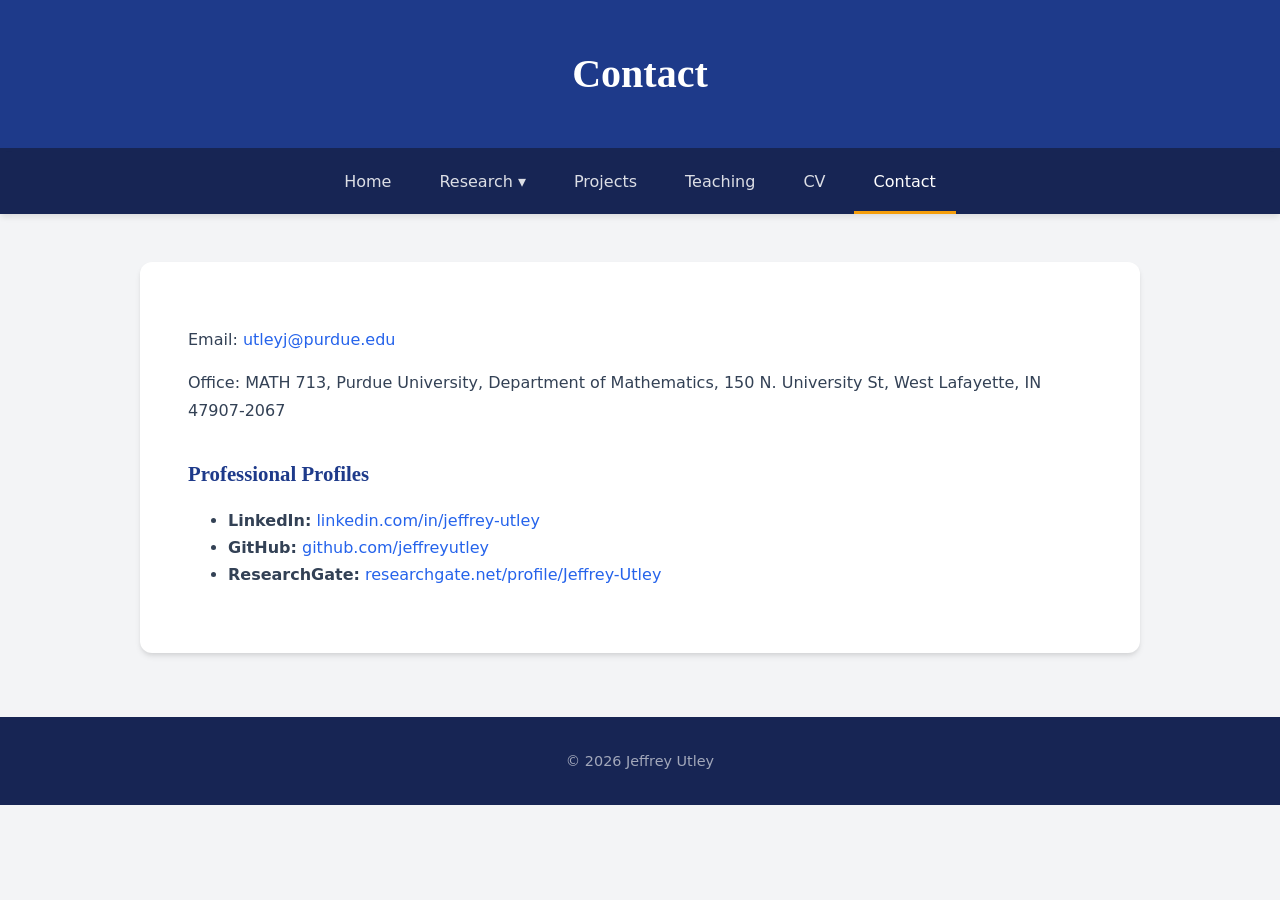
==== contact.html @ 0738dbb7 "Initial website commit" ====
<!DOCTYPE html>
<html lang="en">
<head>
  <meta charset="UTF-8">
  <meta name="viewport" content="width=device-width, initial-scale=1.0">
  <title>Contact</title>
  <link rel="stylesheet" href="style.css">

</head>
<body>
  <header>
    <h1>Contact</h1>
    
  </header>
  
<nav>
  <a href="index.html">Home</a>
  <div class="dropdown">
    <button class="dropbtn" aria-haspopup="true" aria-expanded="false">Research ▾</button>
    <div class="dropdown-content" role="menu">
      <a role="menuitem" href="research/overview.html">Overview</a>
      <a role="menuitem" href="research/publications.html">Publications</a>
      <a role="menuitem" href="research/presentations.html">Presentations</a>
    </div>
  </div>
  <a href="projects.html">Projects</a>
  <a href="teaching.html">Teaching</a>
  <a href="cv.html">CV</a>
  <a href="contact.html" class="active">Contact</a>
</nav>

  <div class="container">
    
<p>Email: <a href="mailto:utleyj@purdue.edu">utleyj@purdue.edu</a></p>
<p>Office: MATH 713, Purdue University, Department of Mathematics, 150 N. University St, West Lafayette, IN 47907-2067</p>

<h3>Professional Profiles</h3>
<ul>
  <li><strong>LinkedIn:</strong> <a href="https://linkedin.com/in/jeffrey-utley" target="_blank" rel="noopener noreferrer">linkedin.com/in/jeffrey-utley</a></li>
  <li><strong>GitHub:</strong> <a href="https://github.com/jeffreyutley" target="_blank" rel="noopener noreferrer">github.com/jeffreyutley</a></li>
  <li><strong>ResearchGate:</strong> <a href="https://www.researchgate.net/profile/Jeffrey-Utley" target="_blank" rel="noopener noreferrer">researchgate.net/profile/Jeffrey-Utley</a></li>
</ul>

  </div>
  <footer>&copy; 2026 Jeffrey Utley</footer>
  
<script src="script.js"></script>

</body>
</html>
---- style.css ----
:root {
  --bg: #f3f4f6;          /* Light gray/blue tint background */
  --text: #334155;        /* Slate gray for better readability */
  --heading: #0f172a;     /* Near black for headings */
  --brand: #1e3a8a;       /* Deep Academic Blue */
  --brand-dark: #172554;  /* Darker Navy for Nav/Footer */
  --accent: #f59e0b;      /* Amber/Gold for subtle highlights */
  --white: #ffffff;
  --link: #2563eb;        /* Standard accessible blue for links */
}

* { box-sizing: border-box; }

body {
  margin: 0;
  font-family: 'Segoe UI', system-ui, -apple-system, sans-serif;
  color: var(--text);
  background: var(--bg);
  line-height: 1.7;
}

/* Header */
header {
  background: var(--brand);
  color: var(--white);
  padding: 2.5rem 1rem;
  text-align: center;
  border-bottom: 4px solid var(--brand-dark);
}
header h1 { margin: 0; font-size: 2.5rem; font-weight: 700; color: var(--white); }
header p { margin: 0.5rem 0 0; opacity: 0.9; font-size: 1.1rem; }

/* Navigation */
nav {
  background: var(--brand-dark);
  display: flex;
  align-items: center;
  justify-content: center;
  gap: 0.5rem;
  position: sticky;
  top: 0;
  z-index: 1000;
  box-shadow: 0 4px 6px -1px rgba(0,0,0,0.1);
}

nav a, nav button {
  color: rgba(255,255,255,0.85);
  text-decoration: none;
  padding: 1rem 1.25rem;
  border: 0;
  background: transparent;
  font: inherit;
  cursor: pointer;
  font-weight: 500;
  transition: all 0.2s ease;
  border-bottom: 3px solid transparent;
}

nav a:hover, nav button:hover, nav a:focus-visible, nav button:focus-visible {
  background: rgba(255,255,255,0.1);
  color: var(--white);
  outline: none;
}

nav a.active, nav button.active {
  color: var(--white);
  border-bottom-color: var(--accent);
}

/* Dropdown */
.dropdown { position: relative; }
.dropdown-content {
  position: absolute;
  top: 100%;
  left: 0;
  min-width: 220px;
  background: var(--white);
  color: var(--text);
  border: 1px solid #e5e7eb;
  border-radius: 0 0 8px 8px;
  padding: 0.5rem 0;
  box-shadow: 0 10px 15px -3px rgba(0,0,0,0.1);
  display: none;
}
.dropdown.open .dropdown-content { display:block; }
.dropdown-content a {
  display: block;
  padding: 0.75rem 1.25rem;
  color: var(--text);
  transition: background 0.15s;
}
.dropdown-content a:hover, .dropdown-content a:focus-visible {
  background: #f3f4f6;
  color: var(--brand);
}

/* Main Container */
.container {
  max-width: 1000px;
  margin: 3rem auto;
  padding: 3rem;
  background: var(--white);
  box-shadow: 0 4px 6px -1px rgba(0, 0, 0, 0.1), 0 2px 4px -1px rgba(0, 0, 0, 0.06);
  border-radius: 12px;
}

/* Global Elements */
a { color: var(--link); text-decoration: none; font-weight: 500; }
a:hover { text-decoration: underline; color: var(--brand); }
img { max-width: 100%; height: auto; border-radius: 8px; }

/* Headings */
h1, h2, h3 {
  font-family: Georgia, Cambria, "Times New Roman", serif;
  color: var(--heading);
}

h2 {
  display: block;
  border-bottom: 2px solid #e5e7eb;
  padding-bottom: 0.5rem;
  margin-bottom: 1.5rem;
  margin-top: 2.5rem;
  position: relative;
}
/* Small accent line under headings */
h2::after {
  content: '';
  position: absolute;
  bottom: -2px;
  left: 0;
  width: 60px;
  height: 2px;
  background: var(--accent);
}

h3 {
  color: var(--brand);
  margin-bottom: 0.75rem;
  margin-top: 2rem;
  font-size: 1.3rem;
}

/* CV Specifics */
.cv-item { margin-bottom: 2rem; }
.cv-header { display: flex; justify-content: space-between; font-weight: 700; flex-wrap: wrap; font-size: 1.1rem; color: var(--heading); }
.cv-date { white-space: nowrap; margin-left: 1rem; color: var(--text); font-weight: normal; opacity: 0.8; }
.cv-sub { font-style: italic; margin-bottom: 0.25rem; color: #4b5563; }
.cv-list { margin-top: 0.5rem; padding-left: 1.2rem; }
.cv-list li { margin-bottom: 0.4rem; }

/* Skill Badges */
.badge {
  display: inline-block;
  background: #e2e8f0;
  color: #475569;
  padding: 0.2rem 0.7rem;
  border-radius: 9999px;
  font-size: 0.85rem;
  font-weight: 600;
  margin-right: 0.5rem;
  margin-bottom: 0.5rem;
}

/* Home/News Specifics */
.btn {
  display: inline-block;
  background: var(--brand);
  color: var(--white);
  padding: 0.6rem 1.2rem;
  text-decoration: none;
  border-radius: 6px;
  font-weight: 600;
  margin-top: 0.5rem;
  transition: transform 0.1s, background 0.2s;
}
.btn:hover {
  background: var(--brand-dark);
  text-decoration: none;
  color: var(--white);
  transform: translateY(-1px);
}

.news-item {
  margin-bottom: 1rem;
  padding: 1rem;
  background: #f8fafc;
  border-left: 4px solid var(--brand);
  border-radius: 4px;
}
.news-date {
  font-weight: 700;
  color: var(--brand);
  margin-right: 0.75rem;
  font-family: 'Segoe UI', sans-serif;
}

/* Layout Utilities */
.flex-layout {
  display: flex;
  justify-content: center;
  align-items: flex-start;
  gap: 3rem;
  margin-top: 2rem;
  flex-wrap: wrap;
}

/* Profile Section Override */
.profile-section {
  margin-top: 0;
  margin-bottom: 3rem;
}

/* Figure/Image Containers */
.figure-container {
  text-align: center;
  margin: 2rem 0;
}

/* Footer */
footer {
  text-align: center;
  background: var(--brand-dark);
  color: rgba(255,255,255,0.6);
  padding: 2rem;
  margin-top: 4rem;
  font-size: 0.9rem;
}

/* Mobile */
@media (max-width: 768px) {
  .container { padding: 1.5rem; margin: 1rem; }
  nav { flex-wrap: wrap; padding: 0.5rem; }
  nav a, nav button { padding: 0.75rem; font-size: 0.9rem; }
  .dropdown { width: 100%; text-align: center; }
  .dropdown-content { position: static; width: 100%; box-shadow: none; border: 1px solid #e5e7eb; }
  .flex-layout { gap: 1.5rem; }
  header h1 { font-size: 2rem; }
}
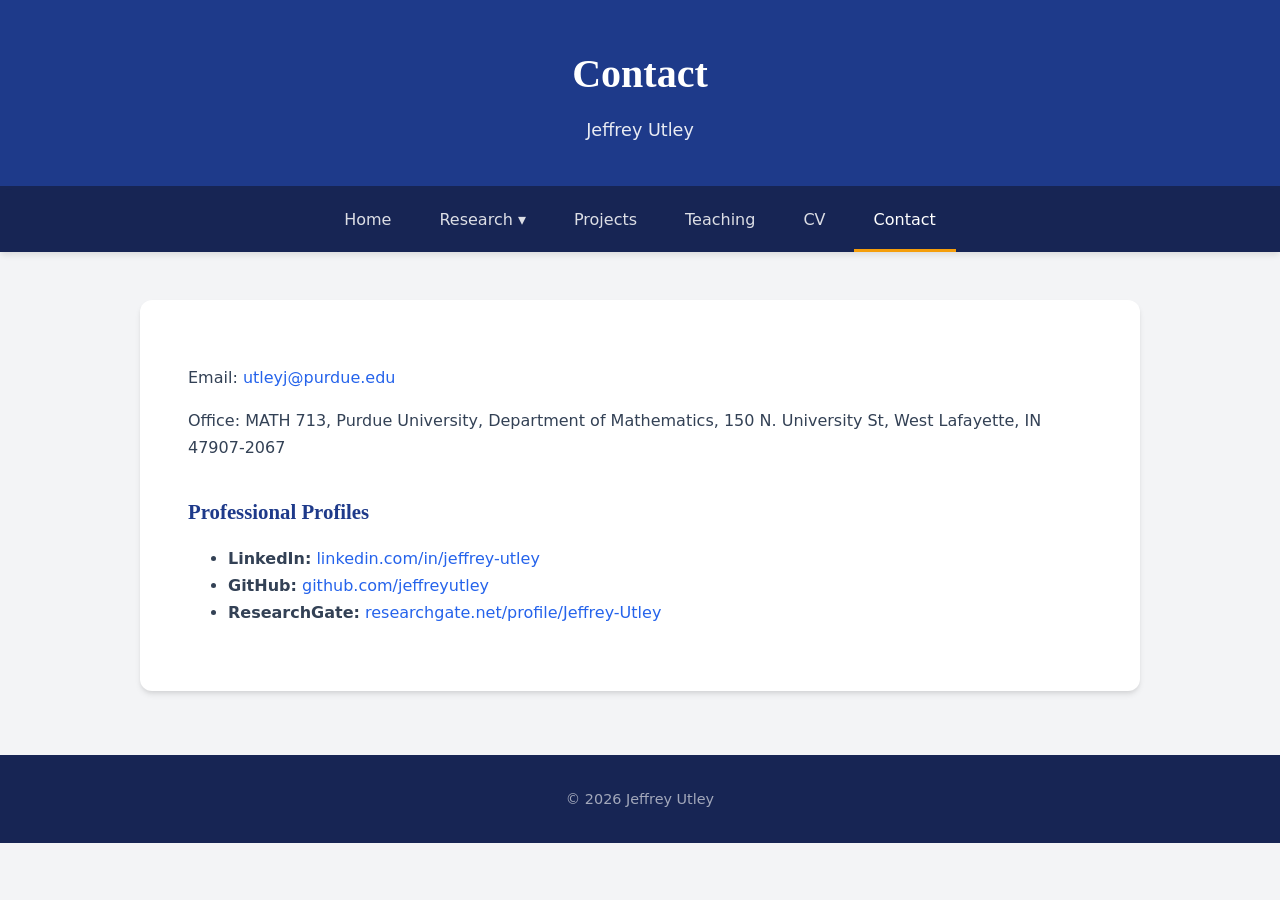
==== commit 5aa06813: "Made stylistic changes." ====
--- a/contact.html
+++ b/contact.html
@@ -4,20 +4,21 @@
 <head>
   <meta charset="UTF-8">
   <meta name="viewport" content="width=device-width, initial-scale=1.0">
-  <title>Contact</title>
+  <meta name="description" content="Contact information for Jeffrey Utley — Mathematics PhD candidate at Purdue University.">
+  <title>Jeffrey Utley - Contact</title>
   <link rel="stylesheet" href="style.css">
 
 </head>
 <body>
   <header>
     <h1>Contact</h1>
-    
+    <p>Jeffrey Utley</p>
   </header>
-  
+
 <nav>
   <a href="index.html">Home</a>
   <div class="dropdown">
-    <button class="dropbtn" aria-haspopup="true" aria-expanded="false">Research ▾</button>
+    <button class="dropbtn" aria-haspopup="true" aria-expanded="false">Research <span aria-hidden="true">▾</span></button>
     <div class="dropdown-content" role="menu">
       <a role="menuitem" href="research/overview.html">Overview</a>
       <a role="menuitem" href="research/publications.html">Publications</a>
--- a/style.css
+++ b/style.css
@@ -211,6 +211,22 @@
   margin-bottom: 3rem;
 }
 
+/* Profile text column */
+.profile-text {
+  flex: 1;
+  min-width: 300px;
+}
+
+/* Skills section groups */
+.skill-group { margin-bottom: 1rem; }
+.skill-label { margin-bottom: 0.5rem; }
+
+/* CV page centered header block */
+.cv-page-header {
+  text-align: center;
+  margin-bottom: 2rem;
+}
+
 /* Figure/Image Containers */
 .figure-container {
   text-align: center;
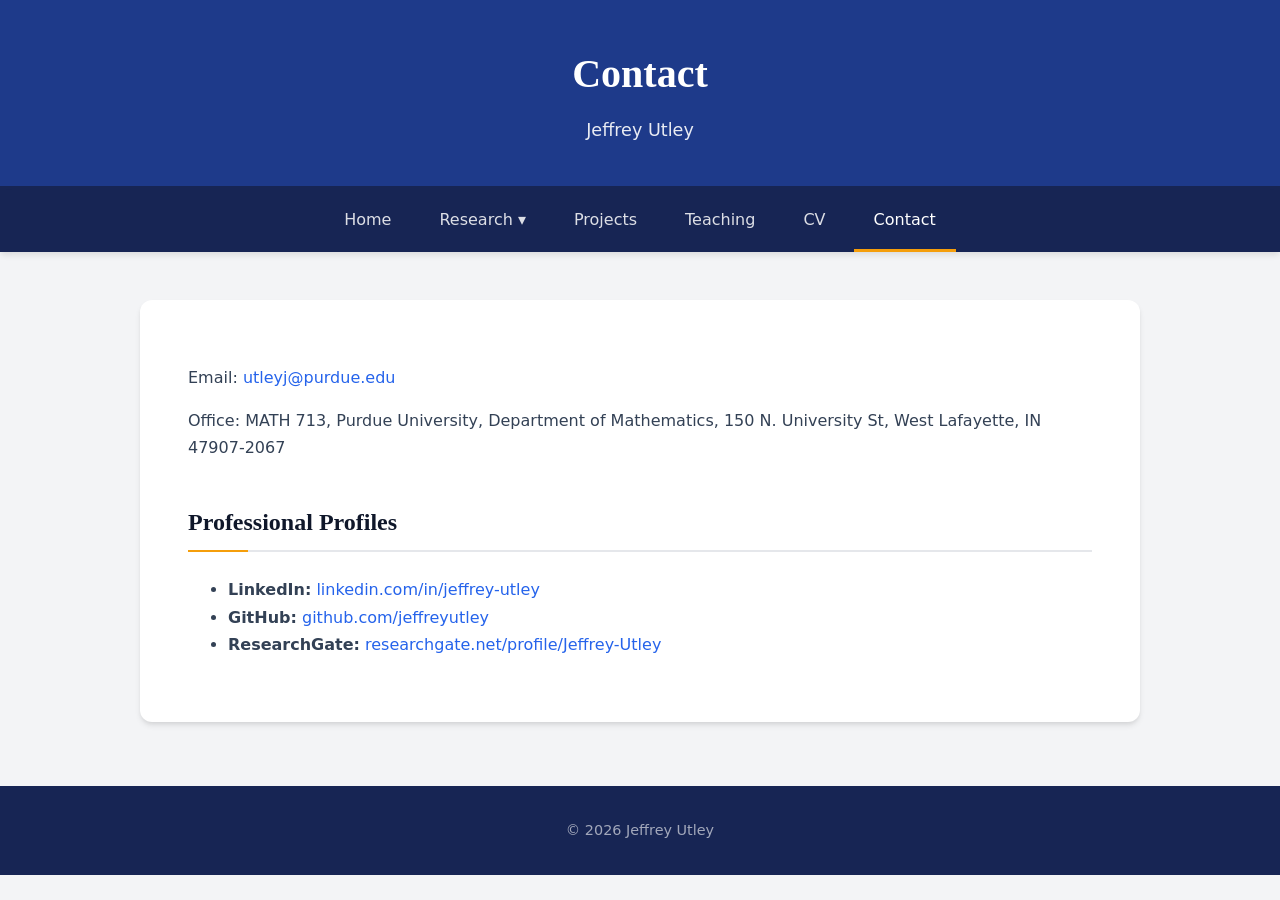
==== commit c24fab6e: "Additional stylistic changes and minor content updates." ====
--- a/contact.html
+++ b/contact.html
@@ -6,6 +6,7 @@
   <meta name="viewport" content="width=device-width, initial-scale=1.0">
   <meta name="description" content="Contact information for Jeffrey Utley — Mathematics PhD candidate at Purdue University.">
   <title>Jeffrey Utley - Contact</title>
+  <link rel="icon" href="favicon.svg" type="image/svg+xml">
   <link rel="stylesheet" href="style.css">
 
 </head>
@@ -36,7 +37,7 @@
 <p>Email: <a href="mailto:utleyj@purdue.edu">utleyj@purdue.edu</a></p>
 <p>Office: MATH 713, Purdue University, Department of Mathematics, 150 N. University St, West Lafayette, IN 47907-2067</p>
 
-<h3>Professional Profiles</h3>
+<h2>Professional Profiles</h2>
 <ul>
   <li><strong>LinkedIn:</strong> <a href="https://linkedin.com/in/jeffrey-utley" target="_blank" rel="noopener noreferrer">linkedin.com/in/jeffrey-utley</a></li>
   <li><strong>GitHub:</strong> <a href="https://github.com/jeffreyutley" target="_blank" rel="noopener noreferrer">github.com/jeffreyutley</a></li>
--- a/style.css
+++ b/style.css
@@ -217,6 +217,13 @@
   min-width: 300px;
 }
 
+/* Profile list */
+.profile-list {
+  margin: 0;
+  padding-left: 20px;
+  font-size: 18px;
+}
+
 /* Skills section groups */
 .skill-group { margin-bottom: 1rem; }
 .skill-label { margin-bottom: 0.5rem; }
@@ -226,6 +233,21 @@
   text-align: center;
   margin-bottom: 2rem;
 }
+.cv-page-header p { margin: 0.25rem 0; }
+.cv-page-header p:first-child { margin: 0; font-weight: bold; font-size: 1.8rem; }
+
+/* Download button with bottom margin */
+.btn-download { margin-bottom: 2rem; }
+
+/* Section divider */
+hr.section-divider {
+  margin: 2rem 0;
+  border: 0;
+  border-top: 1px solid #ccc;
+}
+
+/* Core practices section (projects page) */
+.core-practices { margin-top: 1rem; }
 
 /* Figure/Image Containers */
 .figure-container {
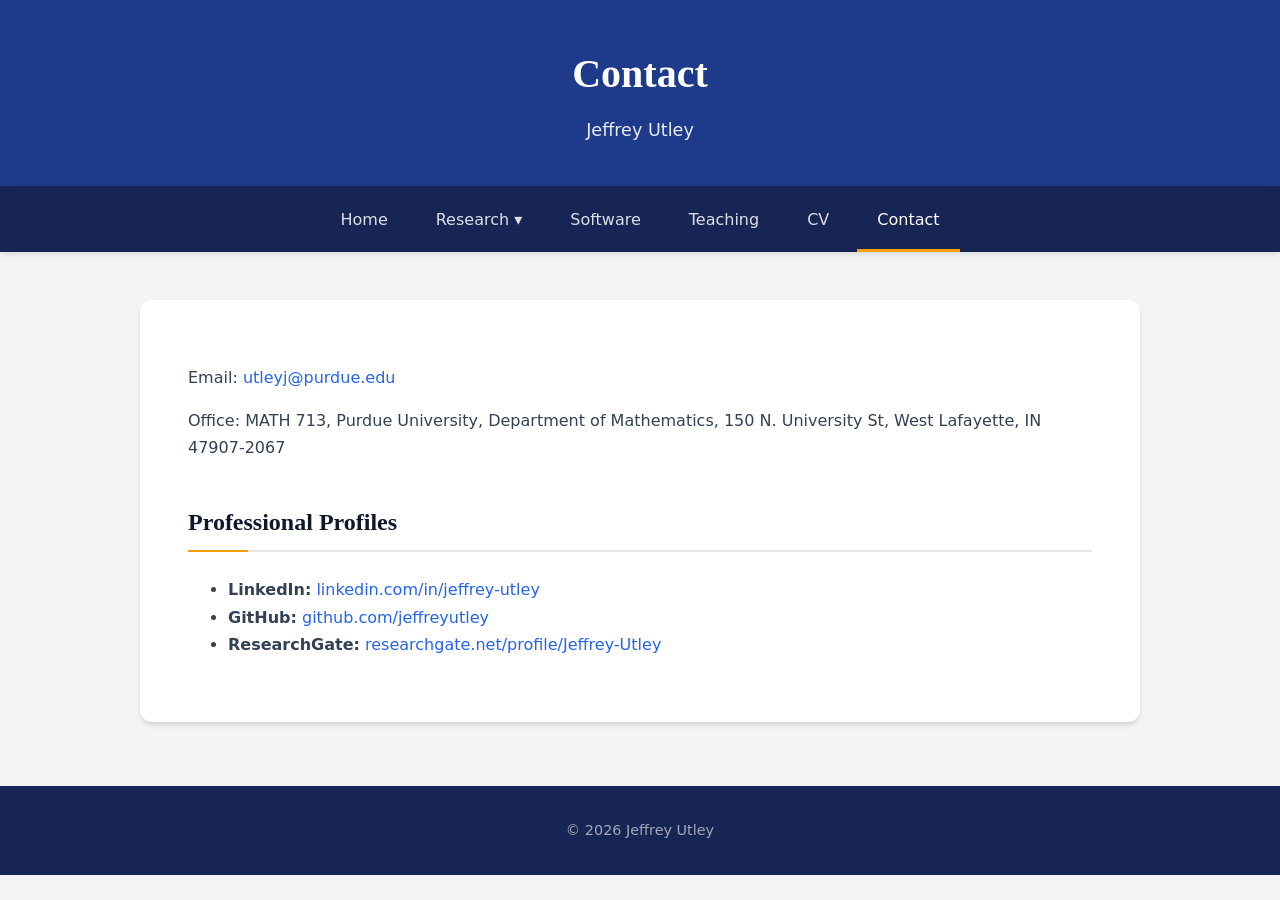
==== commit bda52375: "Website refactor" ====
--- a/contact.html
+++ b/contact.html
@@ -26,7 +26,7 @@
       <a role="menuitem" href="research/presentations.html">Presentations</a>
     </div>
   </div>
-  <a href="projects.html">Projects</a>
+  <a href="software.html">Software</a>
   <a href="teaching.html">Teaching</a>
   <a href="cv.html">CV</a>
   <a href="contact.html" class="active">Contact</a>
--- a/style.css
+++ b/style.css
@@ -221,7 +221,7 @@
 .profile-list {
   margin: 0;
   padding-left: 20px;
-  font-size: 18px;
+  font-size: 1.15rem;
 }
 
 /* Skills section groups */
@@ -234,14 +234,14 @@
   margin-bottom: 2rem;
 }
 .cv-page-header p { margin: 0.25rem 0; }
-.cv-page-header p:first-child { margin: 0; font-weight: bold; font-size: 1.8rem; }
+.cv-page-header p:first-child { margin: 0; font-weight: 700; font-size: 2.2rem; font-family: Georgia, Cambria, "Times New Roman", serif; }
 
 /* Download button with bottom margin */
 .btn-download { margin-bottom: 2rem; }
 
 /* Section divider */
 hr.section-divider {
-  margin: 2rem 0;
+  margin: 3rem 0;
   border: 0;
   border-top: 1px solid #ccc;
 }
@@ -264,6 +264,36 @@
   margin-top: 4rem;
   font-size: 0.9rem;
 }
+
+/* Availability banner (home page) */
+.availability-banner {
+  background: var(--brand);
+  color: var(--white);
+  padding: 0.85rem 1.5rem;
+  border-radius: 8px;
+  margin-bottom: 2rem;
+  text-align: center;
+  font-size: 1.05rem;
+  border-left: 4px solid var(--accent);
+  line-height: 1.5;
+}
+.availability-banner strong { color: var(--white); }
+
+/* Research at a Glance — stat list */
+.research-stats {
+  list-style: none;
+  padding-left: 0;
+  margin: 1rem 0 2rem;
+}
+.research-stats li {
+  padding: 0.7rem 1rem;
+  border-left: 3px solid var(--brand);
+  background: #f8fafc;
+  margin-bottom: 0.6rem;
+  border-radius: 4px;
+  line-height: 1.6;
+}
+.research-stats li strong { color: var(--brand); font-weight: 700; }
 
 /* Mobile */
 @media (max-width: 768px) {
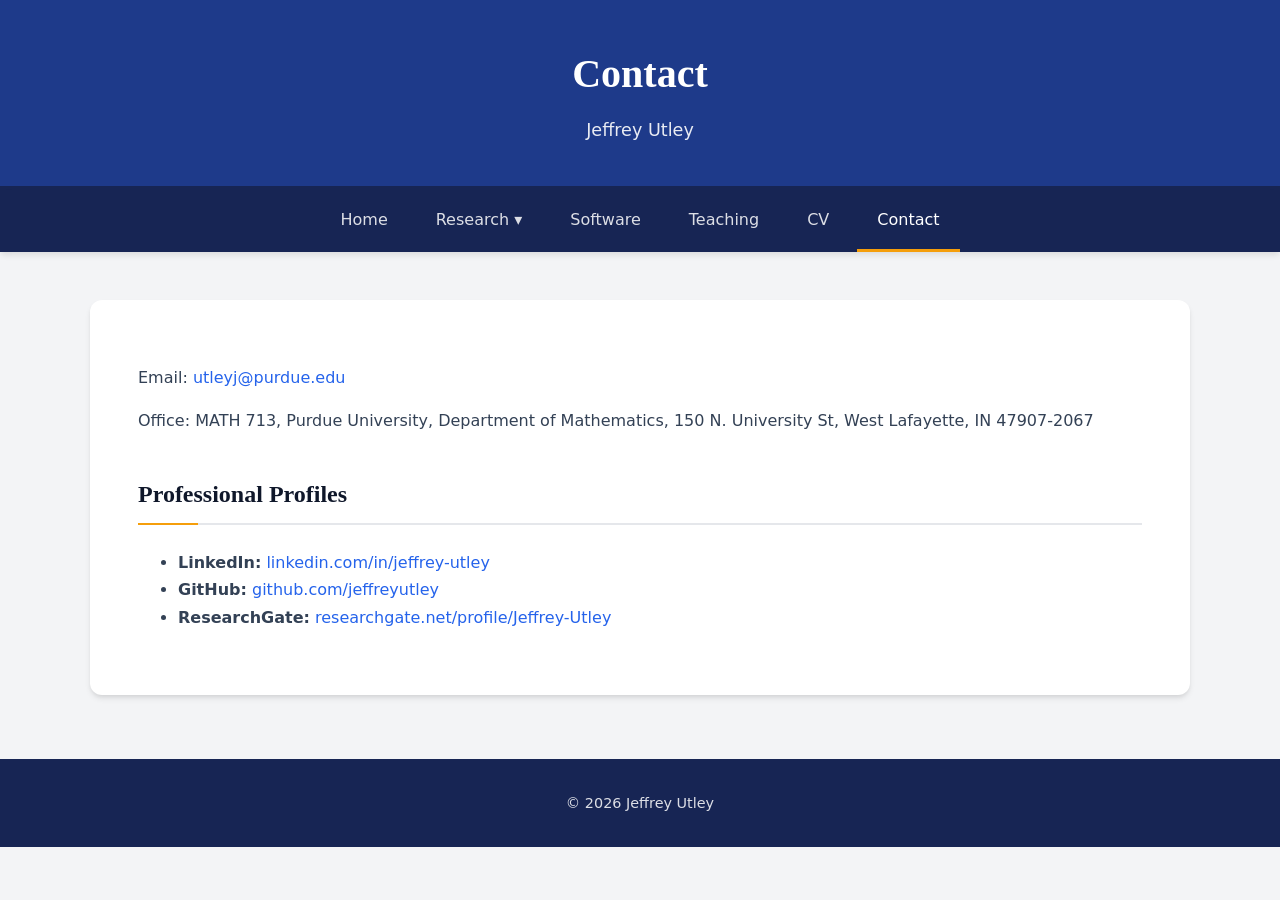
==== commit 302512f2: "Updated ReVAR paper status, included pip install commands, and other website refactors." ====
--- a/contact.html
+++ b/contact.html
@@ -11,6 +11,7 @@
 
 </head>
 <body>
+  <a class="skip-link" href="#main">Skip to main content</a>
   <header>
     <h1>Contact</h1>
     <p>Jeffrey Utley</p>
@@ -24,6 +25,7 @@
       <a role="menuitem" href="research/overview.html">Overview</a>
       <a role="menuitem" href="research/publications.html">Publications</a>
       <a role="menuitem" href="research/presentations.html">Presentations</a>
+      <a role="menuitem" href="research/experience.html">Experience</a>
     </div>
   </div>
   <a href="software.html">Software</a>
@@ -32,8 +34,8 @@
   <a href="contact.html" class="active">Contact</a>
 </nav>
 
-  <div class="container">
-    
+  <main id="main" class="container">
+
 <p>Email: <a href="mailto:utleyj@purdue.edu">utleyj@purdue.edu</a></p>
 <p>Office: MATH 713, Purdue University, Department of Mathematics, 150 N. University St, West Lafayette, IN 47907-2067</p>
 
@@ -44,7 +46,7 @@
   <li><strong>ResearchGate:</strong> <a href="https://www.researchgate.net/profile/Jeffrey-Utley" target="_blank" rel="noopener noreferrer">researchgate.net/profile/Jeffrey-Utley</a></li>
 </ul>
 
-  </div>
+  </main>
   <footer>&copy; 2026 Jeffrey Utley</footer>
   
 <script src="script.js"></script>
--- a/style.css
+++ b/style.css
@@ -56,10 +56,17 @@
   border-bottom: 3px solid transparent;
 }
 
-nav a:hover, nav button:hover, nav a:focus-visible, nav button:focus-visible {
+nav a:hover, nav button:hover {
   background: rgba(255,255,255,0.1);
   color: var(--white);
   outline: none;
+}
+
+nav a:focus-visible, nav button:focus-visible {
+  background: rgba(255,255,255,0.15);
+  color: var(--white);
+  outline: 2px solid var(--accent);
+  outline-offset: -2px;
 }
 
 nav a.active, nav button.active {
@@ -224,6 +231,12 @@
   font-size: 1.15rem;
 }
 
+/* Profile image: cap at 300px but allow shrinking on small viewports */
+.profile-section img {
+  max-width: 300px;
+  height: auto;
+}
+
 /* Skills section groups */
 .skill-group { margin-bottom: 1rem; }
 .skill-label { margin-bottom: 0.5rem; }
@@ -259,12 +272,110 @@
 footer {
   text-align: center;
   background: var(--brand-dark);
-  color: rgba(255,255,255,0.6);
+  color: rgba(255,255,255,0.85);
   padding: 2rem;
   margin-top: 4rem;
   font-size: 0.9rem;
 }
 
+/* Code blocks (install commands, snippets) */
+code {
+  background: #e2e8f0;
+  color: #0f172a;
+  padding: 0.12rem 0.4rem;
+  border-radius: 3px;
+  font-family: 'SFMono-Regular', Consolas, 'Liberation Mono', Menlo, monospace;
+  font-size: 0.92em;
+}
+pre {
+  background: #0f172a;
+  color: #f1f5f9;
+  padding: 0.85rem 1.1rem;
+  border-radius: 6px;
+  overflow-x: auto;
+  font-size: 0.92rem;
+  line-height: 1.5;
+  margin: 0.5rem 0 1.25rem;
+}
+pre code {
+  background: transparent;
+  color: inherit;
+  padding: 0;
+  font-size: inherit;
+}
+.install-label {
+  display: block;
+  font-weight: 600;
+  font-size: 0.9rem;
+  color: var(--heading);
+  margin-top: 0.75rem;
+  margin-bottom: 0.25rem;
+}
+
+/* Skip-link: visually hidden until focused */
+.skip-link {
+  position: absolute;
+  top: -100px;
+  left: 0;
+  background: var(--brand-dark);
+  color: var(--white);
+  padding: 0.75rem 1rem;
+  z-index: 10000;
+  text-decoration: none;
+  font-weight: 600;
+  border-radius: 0 0 4px 0;
+  transition: top 0.15s ease;
+}
+.skip-link:focus {
+  top: 0;
+  outline: 2px solid var(--accent);
+  outline-offset: -2px;
+  color: var(--white);
+}
+
+/* Cross-page navigation strip on research/* pages */
+.page-siblings {
+  margin-top: 3.5rem;
+  padding: 1.5rem 1.25rem;
+  background: #f8fafc;
+  border: 1px solid #e5e7eb;
+  border-left: 4px solid var(--brand);
+  border-radius: 8px;
+  text-align: center;
+}
+.page-siblings .label {
+  display: block;
+  font-size: 0.78rem;
+  font-weight: 700;
+  letter-spacing: 0.08em;
+  text-transform: uppercase;
+  color: var(--brand);
+  margin-bottom: 0.85rem;
+}
+.page-siblings a {
+  display: inline-block;
+  padding: 0.45rem 1.1rem;
+  margin: 0.25rem;
+  background: var(--white);
+  color: var(--brand);
+  border: 1px solid #cbd5e1;
+  border-radius: 9999px;
+  font-weight: 600;
+  font-size: 0.95rem;
+  text-decoration: none;
+  transition: background 0.15s ease, color 0.15s ease, border-color 0.15s ease, transform 0.1s ease, box-shadow 0.15s ease;
+}
+.page-siblings a:hover,
+.page-siblings a:focus-visible {
+  background: var(--brand);
+  color: var(--white);
+  border-color: var(--brand);
+  transform: translateY(-1px);
+  box-shadow: 0 4px 8px rgba(30, 58, 138, 0.18);
+  text-decoration: none;
+  outline: none;
+}
+
 /* Availability banner (home page) */
 .availability-banner {
   background: var(--brand);
@@ -278,6 +389,40 @@
   line-height: 1.5;
 }
 .availability-banner strong { color: var(--white); }
+
+/* Repo callouts (home page open-source software section) */
+.repo-callouts {
+  display: grid;
+  grid-template-columns: repeat(auto-fit, minmax(280px, 1fr));
+  gap: 1.5rem;
+  margin: 1rem 0 2rem;
+}
+.repo-callout {
+  background: #f8fafc;
+  border: 1px solid #e5e7eb;
+  border-left: 4px solid var(--brand);
+  border-radius: 8px;
+  padding: 1.25rem 1.5rem;
+  display: flex;
+  flex-direction: column;
+  transition: transform 0.15s ease, box-shadow 0.15s ease;
+}
+.repo-callout:hover {
+  transform: translateY(-2px);
+  box-shadow: 0 8px 12px rgba(0, 0, 0, 0.12);
+}
+.repo-callout h3 {
+  margin: 0 0 0.5rem;
+  font-size: 1.25rem;
+  color: var(--brand);
+}
+.repo-callout p {
+  margin: 0.5rem 0 1rem;
+  flex-grow: 1;
+  font-size: 0.97rem;
+}
+.repo-callout .repo-badges { margin-bottom: 0.75rem; }
+.repo-callout .btn { align-self: flex-start; margin-top: auto; }
 
 /* Research at a Glance — stat list */
 .research-stats {
@@ -304,4 +449,20 @@
   .dropdown-content { position: static; width: 100%; box-shadow: none; border: 1px solid #e5e7eb; }
   .flex-layout { gap: 1.5rem; }
   header h1 { font-size: 2rem; }
+}
+
+/* Very small phones */
+@media (max-width: 480px) {
+  header { padding: 1.5rem 0.75rem; }
+  header h1 { font-size: 1.6rem; }
+  header p { font-size: 0.95rem; }
+  .container { padding: 1.25rem; margin: 0.5rem; }
+  .profile-section { flex-direction: column; align-items: center; text-align: center; }
+  .profile-section img { max-width: 80%; }
+  .profile-text { min-width: 0; width: 100%; text-align: left; }
+}
+
+/* Larger desktops — slightly wider container for more breathing room */
+@media (min-width: 1024px) {
+  .container { max-width: 1100px; }
 }
